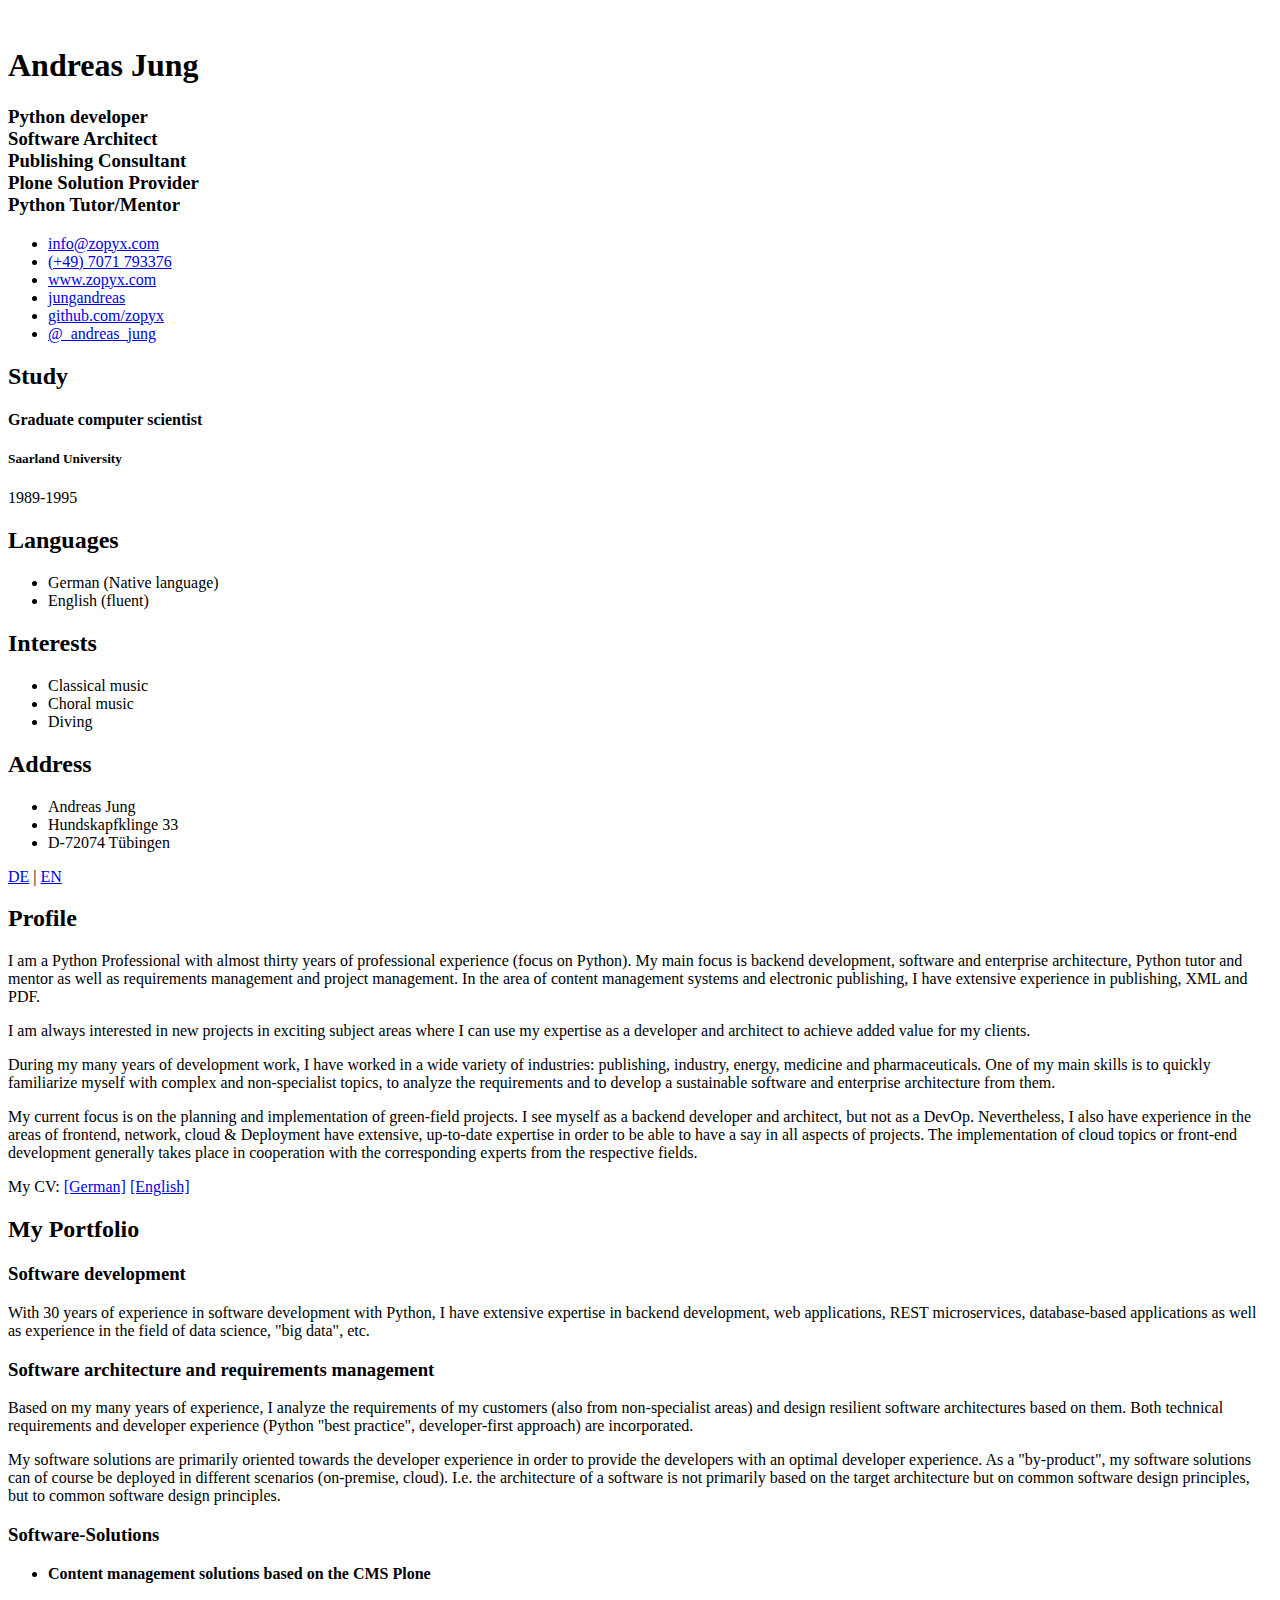
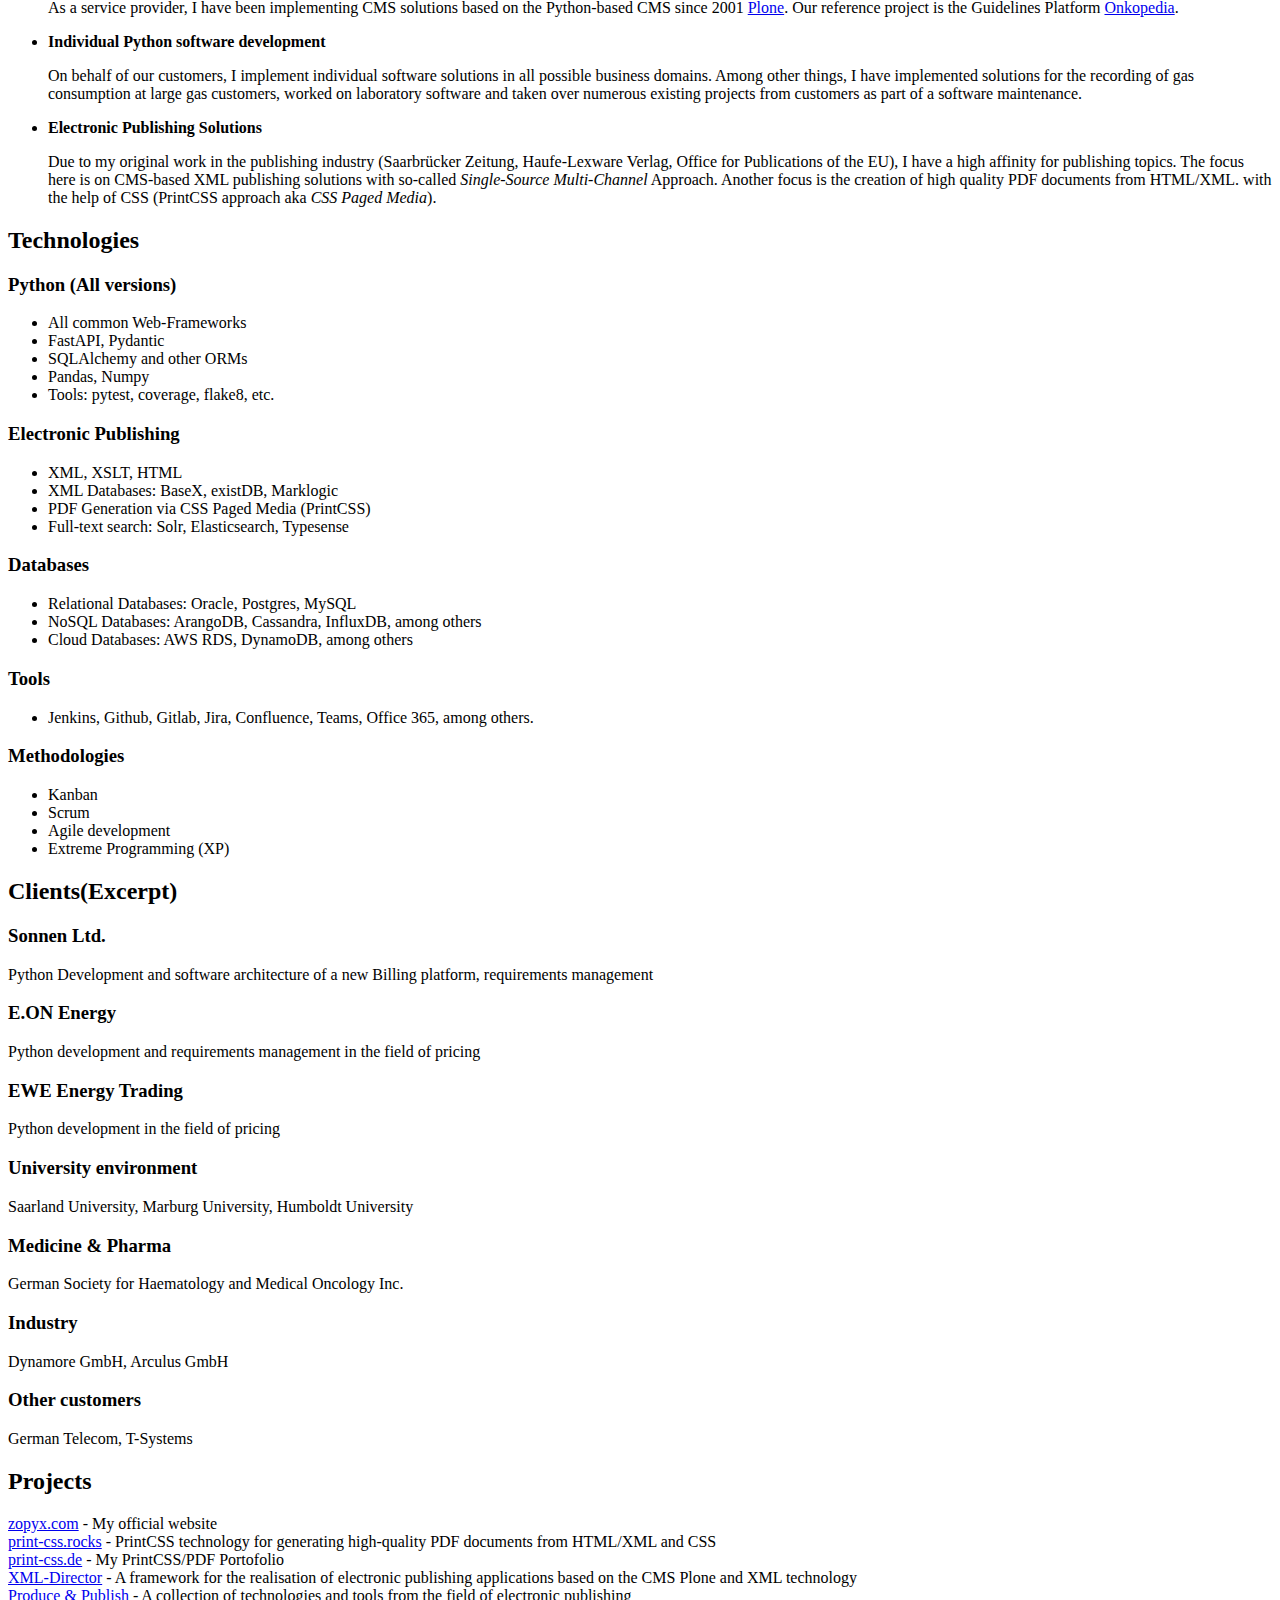
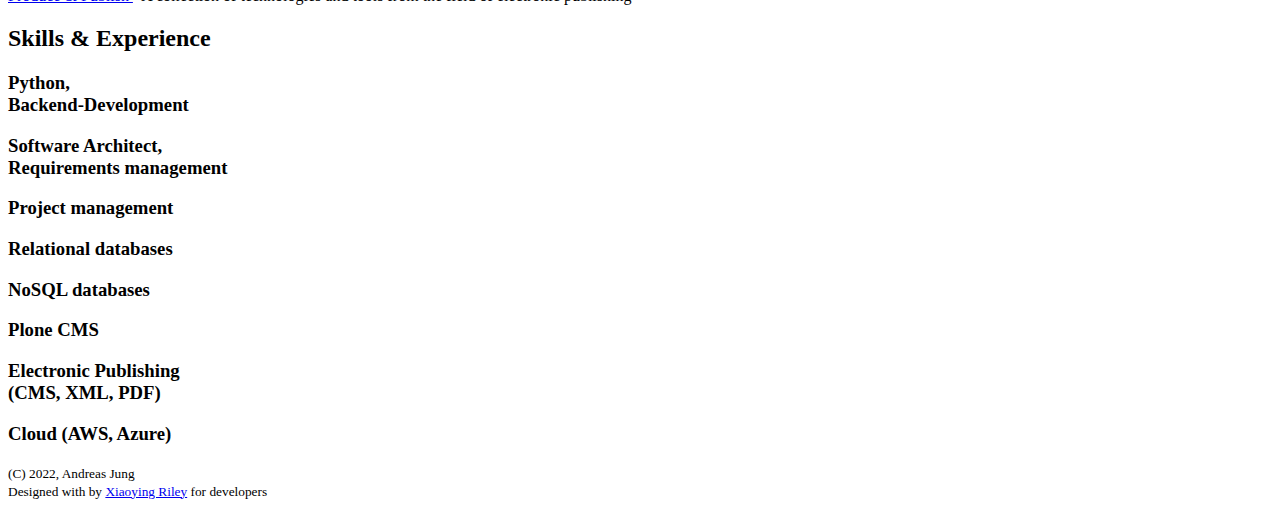
==== index-en.html @ 5a544a88 "updated" ====
<!DOCTYPE html>
<html lang="en">
<head>
    <title>Andreas Jung - Python software developer and software architect</title>
    
    <!-- Meta -->
    <meta charset="utf-8">
    <meta http-equiv="X-UA-Compatible" content="IE=edge">
    <meta name="viewport" content="width=device-width, initial-scale=1.0">
    <meta name="description" content="Andreas Jung, Python Software Entwicklung, Software Architekt">
    <meta name="author" content="Andreas Jung">    
    <link rel="shortcut icon" href="favicon.ico">  
    <!-- Google Font -->
    <link href='https://fonts.googleapis.com/css?family=Roboto:400,500,400italic,300italic,300,500italic,700,700italic,900,900italic' rel='stylesheet' type='text/css'>
    <!-- FontAwesome JS-->
	<script defer src="assets/fontawesome/js/all.min.js"></script>
    <!-- Global CSS -->
    <link rel="stylesheet" href="assets/plugins/bootstrap/css/bootstrap.min.css">   
    <!-- Theme CSS -->  
    <link id="theme-style" rel="stylesheet" href="assets/css/orbit-1.css">
</head> 

<body>
    <div class="wrapper mt-lg-5">
        <div class="sidebar-wrapper">
            <div class="profile-container">
                <img class="profile" src="assets/images/profile.png" alt="" />
                <h1 class="name">Andreas Jung</h1>
                <h3 class="tagline">Python developer<br/>Software Architect<br/>Publishing Consultant<br/>Plone Solution Provider<br/>Python Tutor/Mentor</h3>
            </div><!--//profile-container-->
            
            <div class="contact-container container-block">
                <ul class="list-unstyled contact-list">
                    <li class="email"><i class="fa-solid fa-envelope"></i><a href="mailto: info@zopyx.com">info@zopyx.com</a></li>
                    <li class="phone"><i class="fa-solid fa-phone"></i><a href="tel:00497071793376">(+49) 7071 793376</a></li>
                    <li class="website"><i class="fa-solid fa-globe"></i><a href="https://www.zopyx.com" target="_blank">www.zopyx.com</a></li>
                    <li class="linkedin"><i class="fa-brands fa-linkedin-in"></i><a href="https://www.linkedin.com/in/jungandreas" target="_blank">jungandreas</a></li>
                    <li class="github"><i class="fa-brands fa-github"></i><a href="https://github.com/zopyx" target="_blank">github.com/zopyx</a></li>
                    <li class="twitter"><i class="fa-brands fa-twitter"></i><a href="https://twitter.com/_andreas_jung" target="_blank">@_andreas_jung</a></li>
                </ul>
            </div><!--//contact-container-->
            <div class="education-container container-block">
                <h2 class="container-block-title">Study</h2>
                <div class="item">
                    <h4 class="degree">Graduate computer scientist</h4>
                    <h5 class="meta">Saarland University</h5>
	                    <div class="time">1989-1995</div>
                </div><!--//item-->
            </div><!--//education-container-->
            
            <div class="languages-container container-block">
                <h2 class="container-block-title">Languages</h2>
                <ul class="list-unstyled interests-list">
                    <li>German <span class="lang-desc">(Native language)</span></li>
                    <li>English <span class="lang-desc">(fluent)</span></li>
                </ul>
            </div><!--//interests-->
            
            <div class="interests-container container-block">
                <h2 class="container-block-title">Interests</h2>
                <ul class="list-unstyled interests-list">
                    <li>Classical music</li>
                    <li>Choral music</li>
                    <li>Diving</li>
                </ul>
            </div><!--//interests-->

            <div class="contact-container container-block">
                <h2 class="container-block-title">Address</h2>
                <ul class="list-unstyled contacts-list">
                    <li>Andreas Jung</li>
                    <li>Hundskapfklinge 33</li>
                    <li>D-72074 Tübingen</li>
                </ul>
            </div><!--//interests-->
            
        </div><!--//sidebar-wrapper-->
        
        <div class="main-wrapper">
            
            <section class="section summary-section">
                <a href="index.html">DE</a> | 
                <a href="index-en.html">EN</a>
            </section>

            <section class="section summary-section">
                <h2 class="section-title"><span class="icon-holder"><i class="fa-solid fa-user"></i></span>Profile</h2>
                <div class="summary">
                    <p>
                    I am a Python Professional with almost thirty years of professional experience (focus on Python). My main focus is backend development, software and enterprise architecture, Python tutor and mentor as well as requirements management and project management. In the area of content management systems and electronic publishing, I have extensive experience in publishing, XML and PDF. 
                    </p>
                    <p>
                    I am always interested in new projects in exciting subject areas where I can use my expertise as a developer and architect to achieve added value for my clients. 
                    </p>
                    <p>During my many years of development work, I have worked in a wide variety of industries: publishing, industry, energy, medicine and pharmaceuticals. One of my main skills is to quickly familiarize myself with complex and non-specialist topics, to analyze the requirements and to develop a sustainable software and enterprise architecture from them.</p>
                    <p>My current focus is on the planning and implementation of green-field projects.  I see myself as a backend developer and architect, but not as a DevOp. Nevertheless, I also have experience in the areas of frontend, network, cloud &amp; Deployment have extensive, up-to-date expertise in order to be able to have a say in all aspects of projects. The implementation of cloud topics or front-end development generally takes place in cooperation with the corresponding experts from the respective fields.
                    </p>
                    <p>My CV:
                        <a href="assets/pdf/CV-Andreas-Jung-DE.pdf">[German]</a> 
                        <a href="assets/pdf/CV-Andreas-Jung-EN.pdf">[English]</a>
                    </p>

                </div><!--//summary-->
            </section><!--//section-->
            
            <section class="section experiences-section">
                <h2 class="section-title"><span class="icon-holder"><i class="fa-solid fa-briefcase"></i></span>My Portfolio</h2>
                
                <div class="item">
                    <div class="meta">
                        <div class="upper-row">
                            <h3 class="job-title">Software development</h3>
                        </div><!--//upper-row-->
                    </div><!--//meta-->
                    <div class="details">
                        <p>
                            With 30 years of experience in software development
                            with Python, I have extensive expertise in backend development, web applications, REST microservices, database-based applications as well as experience in the field of data science, "big data", etc.
                        </p>
                    </div><!--//details-->
                </div><!--//item-->

                <div class="item">
                    <div class="meta">
                        <div class="upper-row">
                            <h3 class="job-title">Software architecture and requirements management</h3>
                        </div><!--//upper-row-->
                    </div><!--//meta-->
                    <div class="details">
                        <p> Based on my many years of experience, I analyze the requirements of my customers (also from non-specialist areas) and design resilient software architectures based on them. Both technical requirements and developer experience (Python "best practice", developer-first approach) are incorporated. 
                        </p>
                        <p>
                        My software solutions are primarily oriented towards the developer experience in order to provide the developers with an optimal developer experience.  As a "by-product", my software solutions can of course be deployed in different scenarios (on-premise, cloud). I.e. the architecture of a software is not primarily based on the target architecture but on common software design principles, but to common software design principles.
                        </p>
                    </div><!--//details-->
                </div><!--//item-->
                <div class="item">
                    <div class="meta">
                        <div class="upper-row">
                            <h3 class="job-title">Software-Solutions</h3>
                        </div><!--//upper-row-->
                    </div><!--//meta-->
                    <div class="details">
                        <ul>
                            <li><b>Content management solutions based on the CMS Plone</b>
                                <p>
                                As a service provider, I have been implementing CMS solutions based on the Python-based CMS since 2001 <a href="https://plone.org">Plone</a>. Our reference project is the Guidelines Platform <a href="https://www.onkopedia.com/">Onkopedia</a>.
                                </p>
                            </li>
                            <li><b>Individual Python software development</b>
                                <p>On behalf of our customers, I implement individual software solutions in all possible business domains. Among other things, I have implemented solutions for the recording of gas consumption at large gas customers, worked on laboratory software and taken over numerous existing projects from customers as part of a software maintenance.
                                </p>
                            </li>
                            <li><b>Electronic Publishing Solutions</b>
                                <p>
                                Due to my original work in the publishing industry (Saarbrücker Zeitung, Haufe-Lexware Verlag, Office for Publications of the EU), I have a high affinity for publishing topics. The focus here is on CMS-based XML publishing solutions with so-called <i>Single-Source Multi-Channel</i> Approach.
                                Another focus is the creation of high quality PDF documents from HTML/XML.
                                with the help of CSS (PrintCSS approach aka <i>CSS Paged Media</i>).
                                </p>
                            </li>
                        </ul>
                    </div><!--//details-->
                </div><!--//item-->
                
            </section><!--//section-->

            <section class="section experiences-section">
                <h2 class="section-title"><span class="icon-holder"><i class="fa-solid fa-briefcase"></i></span>Technologies</h2>
                
                <div class="item">
                    <div class="meta">
                        <div class="upper-row">
                            <h3 class="job-title">Python (All versions)</h3>
                        </div><!--//upper-row-->
                    </div><!--//meta-->
                    <div class="details">
                        <ul>
                            <li>All common Web-Frameworks</li>
                            <li>FastAPI, Pydantic</li>
                            <li>SQLAlchemy and other ORMs</li>
                            <li>Pandas, Numpy</li>
                            <li>Tools: pytest, coverage, flake8, etc.</li>
                        </ul>
                    </div><!--//details-->
                </div><!--//item-->
                <div class="item">
                    <div class="meta">
                        <div class="upper-row">
                            <h3 class="job-title">Electronic Publishing</h3>
                        </div><!--//upper-row-->
                    </div><!--//meta-->
                    <div class="details">
                        <ul>
                            <li>XML, XSLT, HTML</li>
                            <li>XML Databases: BaseX, existDB, Marklogic</li>
                            <li>PDF Generation via CSS Paged Media (PrintCSS)</li>
                            <li>Full-text search: Solr, Elasticsearch, Typesense</li>
                        </ul>
                    </div><!--//details-->
                </div><!--//item-->
                <div class="item">
                    <div class="meta">
                        <div class="upper-row">
                            <h3 class="job-title">Databases</h3>
                        </div><!--//upper-row-->
                    </div><!--//meta-->
                    <div class="details">
                        <ul>
                            <li>Relational Databases: Oracle, Postgres, MySQL</li>
                            <li>NoSQL Databases: ArangoDB, Cassandra, InfluxDB, among others</li>
                            <li>Cloud Databases: AWS RDS, DynamoDB, among others</li>
                        </ul>
                    </div><!--//details-->
                </div><!--//item-->
                <div class="item">
                    <div class="meta">
                        <div class="upper-row">
                            <h3 class="job-title">Tools</h3>
                        </div><!--//upper-row-->
                    </div><!--//meta-->
                    <div class="details">
                        <ul>
                            <li>Jenkins, Github, Gitlab, Jira, Confluence, Teams, Office 365, among others.</li>
                        </ul>
                    </div><!--//details-->
                </div><!--//item-->
                <div class="item">
                    <div class="meta">
                        <div class="upper-row">
                            <h3 class="job-title">Methodologies</h3>
                        </div><!--//upper-row-->
                    </div><!--//meta-->
                    <div class="details">
                        <ul>
                            <li>Kanban</li>
                            <li>Scrum</li>
                            <li>Agile development</li>
                            <li>Extreme Programming (XP)</li>
                        </ul>
                    </div><!--//details-->
                </div><!--//item-->

            </section><!--//section-->

            <section class="section experiences-section">
                <h2 class="section-title"><span class="icon-holder"><i class="fa-solid fa-archive"></i></span>Clients(Excerpt)</h2>
                <div class="item">
                    <h3 class="job-title">Sonnen Ltd.</h3> 
                    <div class="details"> Python
                    Development and software architecture of a new
                    Billing platform, requirements management
                    </div>
                </div><!--//item-->
                <div class="item">
                    <h3 class="job-title">E.ON Energy</h3> 
                    <div class="details"> Python development and requirements management in the field of pricing
                    </div>
                </div><!--//item-->
                <div class="item">
                    <h3 class="job-title">EWE Energy Trading</h3> 
                    <div class="details"> Python development in the field of pricing </div>
                </div><!--//item-->
                <div class="item">
                    <h3 class="job-title">University environment</h3> 
                    <div class="details"> Saarland University, Marburg University, Humboldt University</div>
                </div><!--//item-->
                <div class="item">
                    <h3 class="job-title">Medicine &amp; Pharma</h3> 
                    <div class="details"> German Society for Haematology and Medical Oncology Inc.</div>
                </div><!--//item-->
                <div class="item">
                    <h3 class="job-title">Industry</h3> 
                    <div class="details"> Dynamore GmbH, Arculus GmbH</div>
                </div><!--//item-->
                <div class="item">
                    <h3 class="job-title">Other customers</h3> 
                    <div class="details"> German Telecom, T-Systems
                    </div>
                </div><!--//item-->
            </section><!--//section-->
            
            <section class="section projects-section">
                <h2 class="section-title"><span class="icon-holder"><i class="fa-solid fa-archive"></i></span>Projects</h2>
                <div class="intro">
                </div><!--//intro-->
                <div class="item">
                    <span class="project-title"><a href="https://zopyx.com"
                            target="_blank">zopyx.com</a></span> - <span
                        class="project-tagline">My official website</span>
                    
                </div><!--//item-->
                <div class="item">
                    <span class="project-title"><a href="https://print-css.rocks"
                            target="_blank">print-css.rocks</a></span> - <span
                        class="project-tagline">PrintCSS technology for generating high-quality PDF documents from HTML/XML and CSS</span>
                    
                </div><!--//item-->
                <div class="item">
                    <span class="project-title"><a href="https://print-css.de"
                            target="_blank">print-css.de</a></span> - <span
                        class="project-tagline">My PrintCSS/PDF Portofolio</span>
                    
                </div><!--//item-->
                <div class="item">
                    <span class="project-title"><a href="https://xml-director.info"
                            target="_blank">XML-Director</a></span> - <span
                        class="project-tagline">A framework for the realisation of electronic publishing applications based on the CMS Plone and XML technology</span>
                    
                </div><!--//item-->
                <div class="item">
                    <span class="project-title"><a href="https://www.produce-and-publish.com/xmldirector-frontpage"
                            target="_blank">Produce & Publish </a></span> - <span
                        class="project-tagline">A collection of technologies and tools from the field of electronic publishing</span>
                    
                </div><!--//item-->
            </section><!--//section-->
            
            <section class="skills-section section">
                <h2 class="section-title"><span class="icon-holder"><i class="fa-solid fa-rocket"></i></span>Skills &amp; Experience</h2>
                <div class="skillset">        
                    <div class="item">
                        <h3 class="level-title">Python,<br/> Backend-Development </h3>
                        <div class="progress level-bar">
						    <div class="progress-bar theme-progress-bar" role="progressbar" style="width: 99%" aria-valuenow="99" aria-valuemin="0" aria-valuemax="100"></div>
						</div>                               
                    </div><!--//item-->
                    <div class="item">
                        <h3 class="level-title">Software Architect, <br>Requirements management</br></h3>
                        <div class="progress level-bar">
						    <div class="progress-bar theme-progress-bar" role="progressbar" style="width: 99%" aria-valuenow="99" aria-valuemin="0" aria-valuemax="100"></div>
						</div>                               
                    </div><!--//item-->
                    <div class="item">
                        <h3 class="level-title">Project management</h3>
                        <div class="progress level-bar">
						    <div class="progress-bar theme-progress-bar" role="progressbar" style="width: 99%" aria-valuenow="99" aria-valuemin="0" aria-valuemax="100"></div>
						</div>                               
                    </div><!--//item-->
                    
                    <div class="item">
                        <h3 class="level-title">Relational databases</h3>
                        <div class="progress level-bar">
						    <div class="progress-bar theme-progress-bar" role="progressbar" style="width: 90%" aria-valuenow="90" aria-valuemin="0" aria-valuemax="100"></div>
						</div>                              
                    </div><!--//item-->

                    <div class="item">
                        <h3 class="level-title">NoSQL databases</h3>
                        <div class="progress level-bar">
						    <div class="progress-bar theme-progress-bar" role="progressbar" style="width: 90%" aria-valuenow="90" aria-valuemin="0" aria-valuemax="100"></div>
						</div>                              
                    </div><!--//item-->
                    
                    <div class="item">
                        <h3 class="level-title">Plone CMS</h3>
                        <div class="progress level-bar">
						    <div class="progress-bar theme-progress-bar" role="progressbar" style="width: 98%" aria-valuenow="98" aria-valuemin="0" aria-valuemax="100"></div>
						</div>                                 
                    </div><!--//item-->

                    <div class="item">
                        <h3 class="level-title">Electronic Publishing<br/>(CMS, XML, PDF)</h3>
                        <div class="progress level-bar">
						    <div class="progress-bar theme-progress-bar" role="progressbar" style="width: 95%" aria-valuenow="95" aria-valuemin="0" aria-valuemax="100"></div>
						</div>                                 
                    </div><!--//item-->
                    <div class="item">
                        <h3 class="level-title">Cloud (AWS, Azure)</h3>
                        <div class="progress level-bar">
						    <div class="progress-bar theme-progress-bar" role="progressbar" style="width: 60%" aria-valuenow="" aria-valuemin="0" aria-valuemax="100"></div>
						</div>                                 
                    </div><!--//item-->
                    
                    
                </div>  
            </section><!--//skills-section-->
            
        </div><!--//main-body-->
    </div>
 
    <footer class="footer">
        <div class="text-center">
            <!--/* This template is free as long as you keep the footer attribution link. If you'd like to use the template without the attribution link, you can buy the commercial license via our website: themes.3rdwavemedia.com Thank you for your support. :) */-->
            <small class="copyright">(C) 2022, Andreas Jung</small>
            <br/>
            <small class="copyright">Designed with <i class="fa-solid fa-heart"></i> by <a href="http://themes.3rdwavemedia.com" target="_blank">Xiaoying Riley</a> for developers</small>
        </div><!--//container-->
    </footer><!--//footer-->
        
</body>
</html>
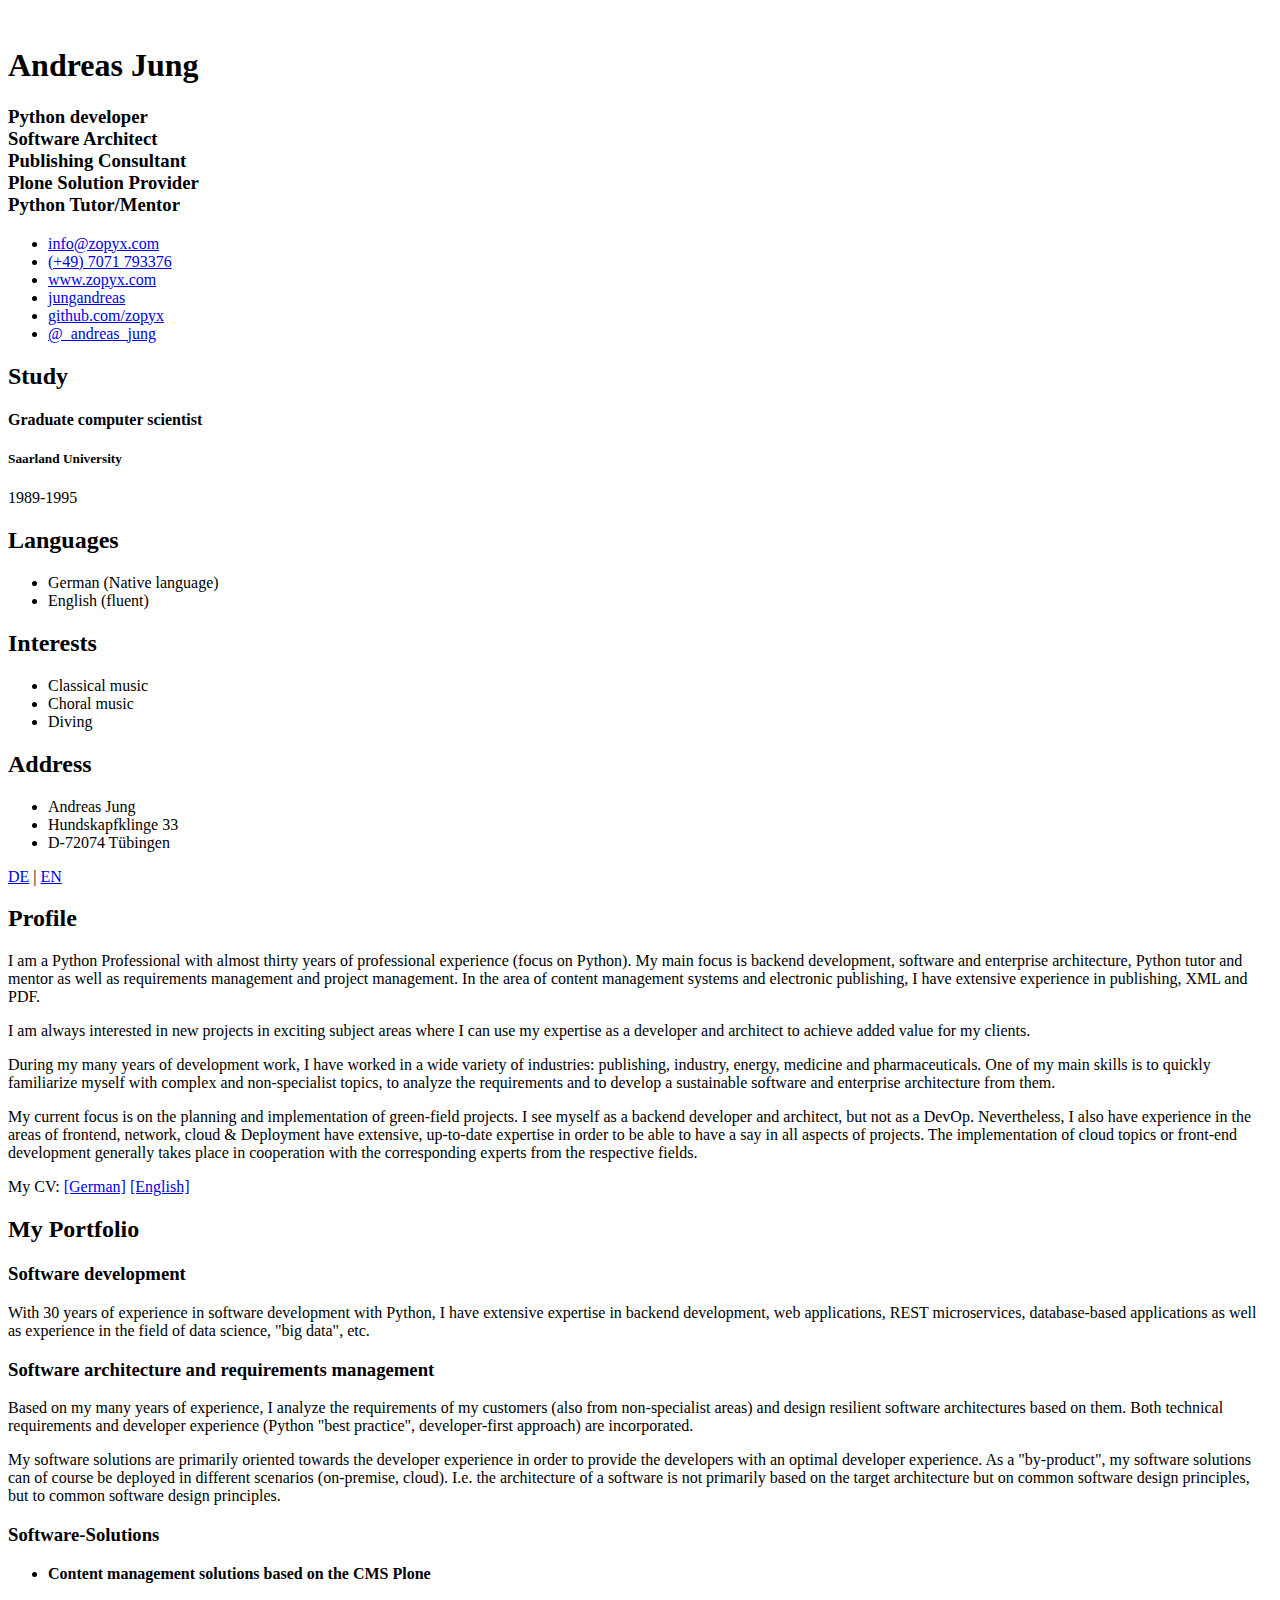
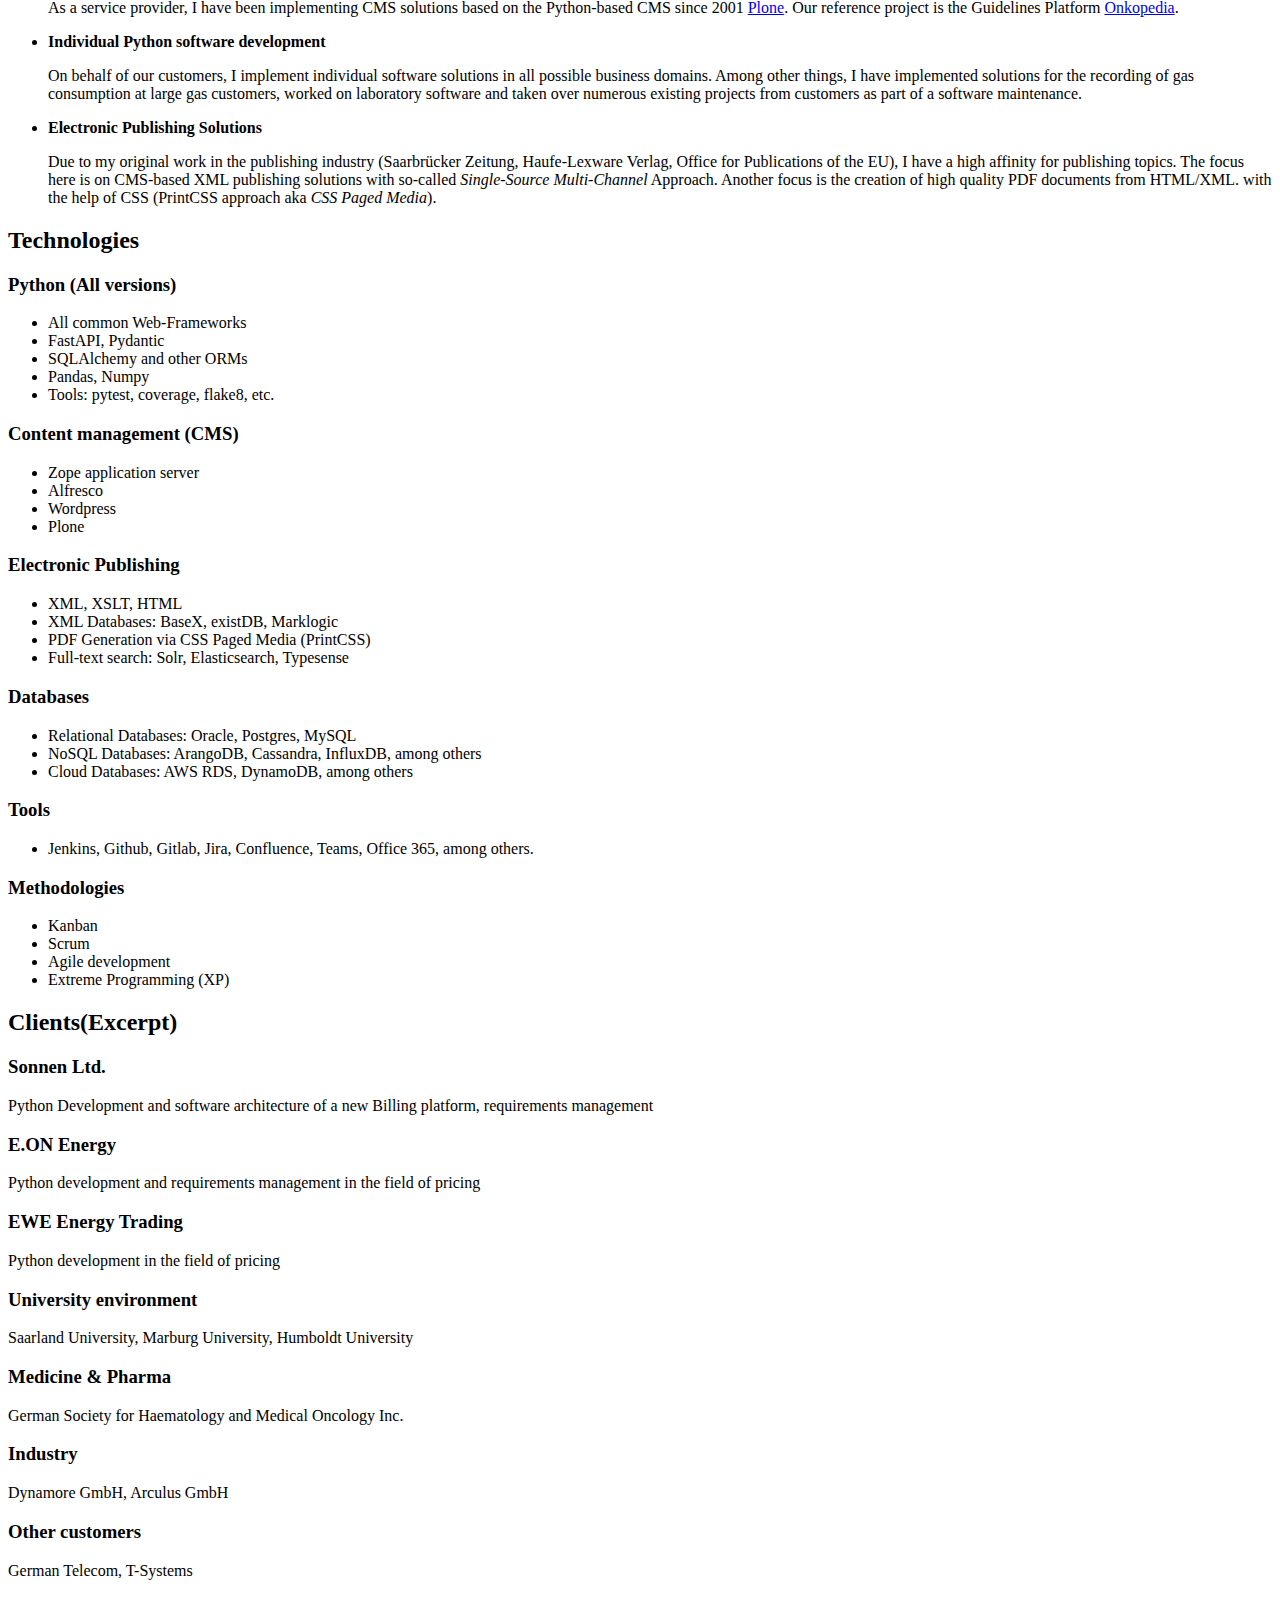
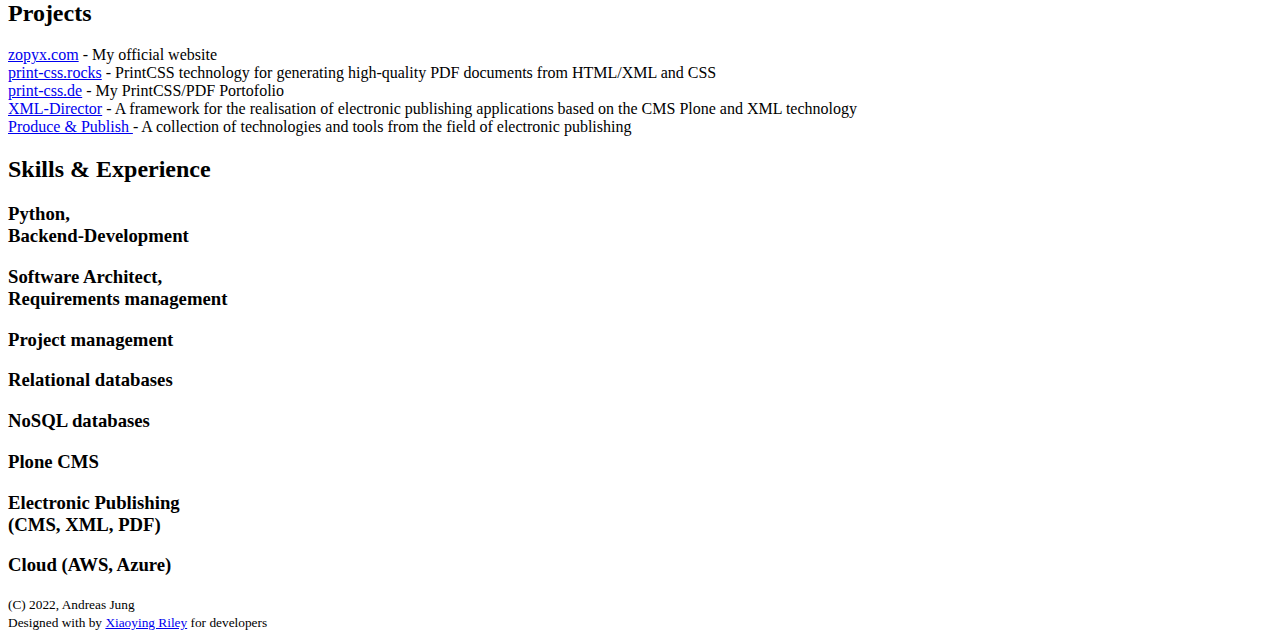
==== commit a104832a: "updated" ====
--- a/index-en.html
+++ b/index-en.html
@@ -186,6 +186,21 @@
                 <div class="item">
                     <div class="meta">
                         <div class="upper-row">
+                            <h3 class="job-title">Content management (CMS)</h3>
+                        </div><!--//upper-row-->
+                    </div><!--//meta-->
+                    <div class="details">
+                        <ul>
+                            <li>Zope application server</li>
+                            <li>Alfresco</li>
+                            <li>Wordpress</li>
+                            <li>Plone</li>
+                        </ul>
+                    </div><!--//details-->
+                </div><!--//item-->
+                <div class="item">
+                    <div class="meta">
+                        <div class="upper-row">
                             <h3 class="job-title">Electronic Publishing</h3>
                         </div><!--//upper-row-->
                     </div><!--//meta-->
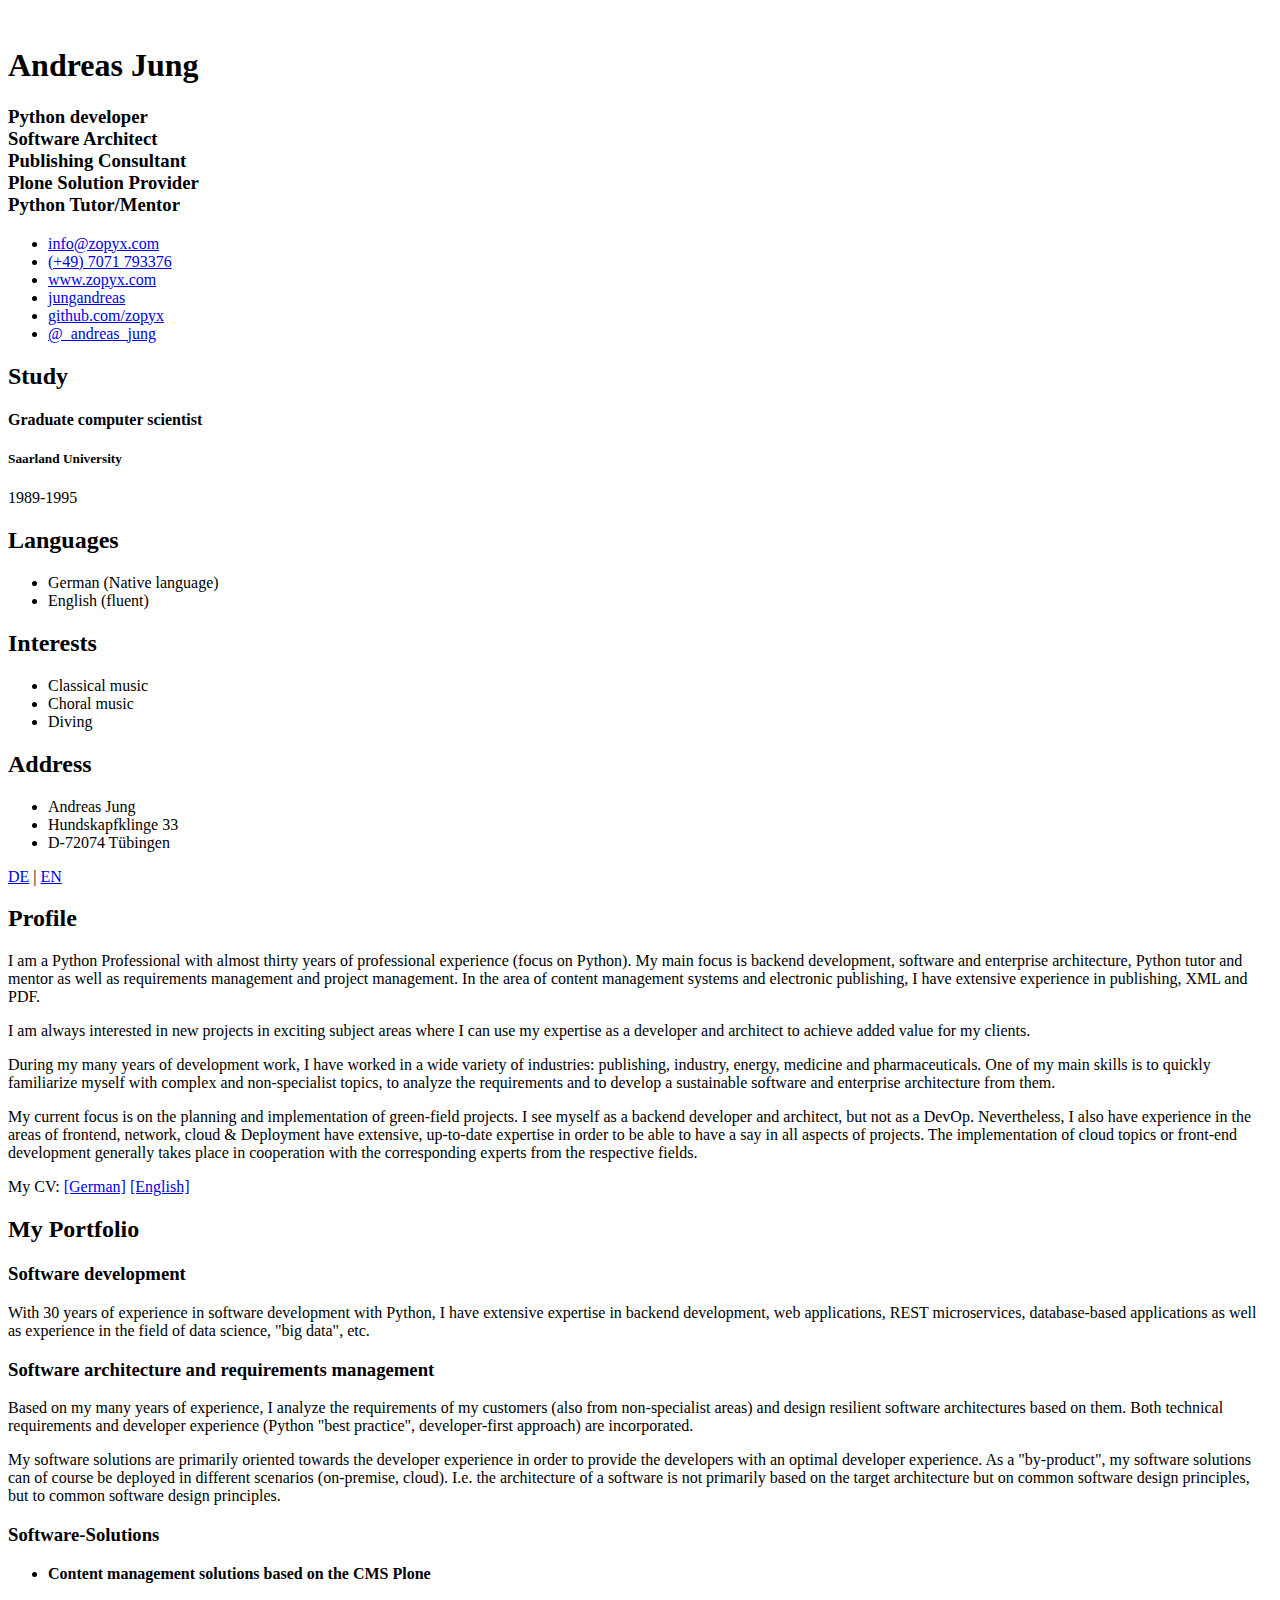
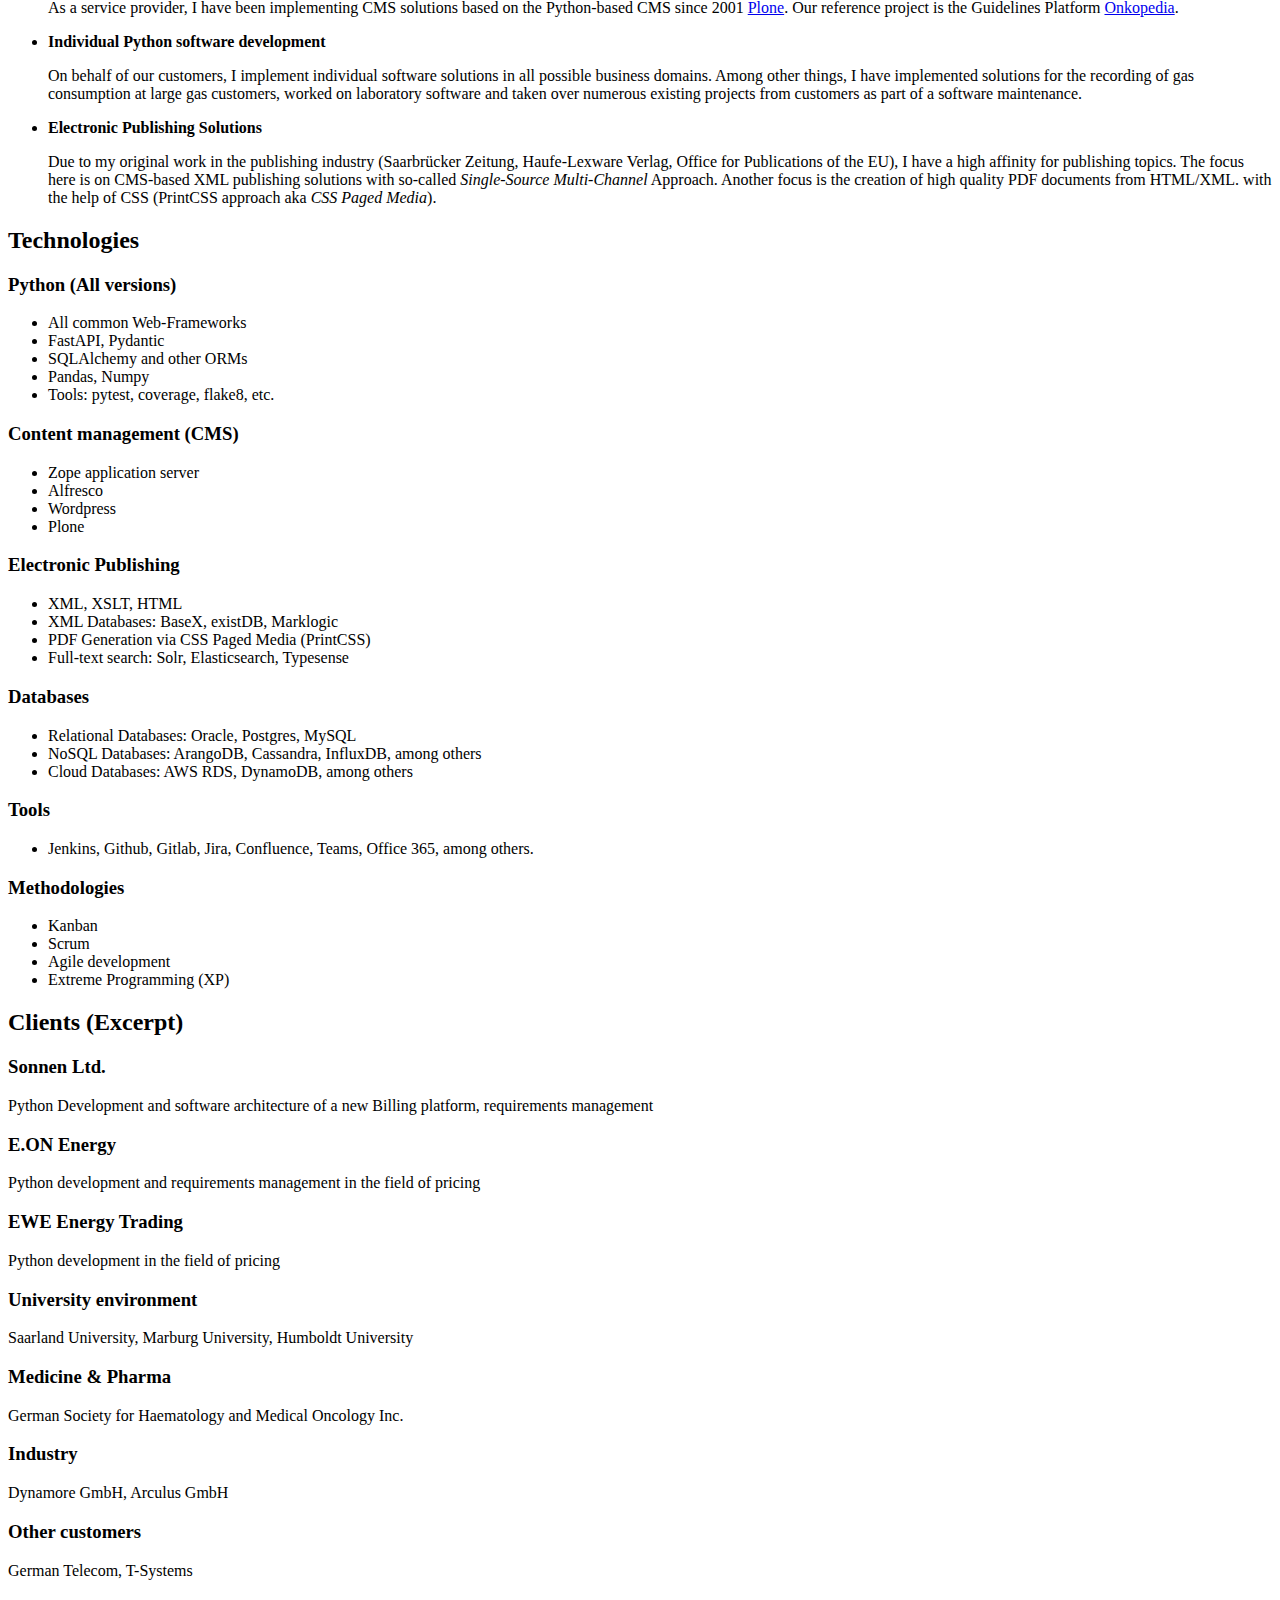
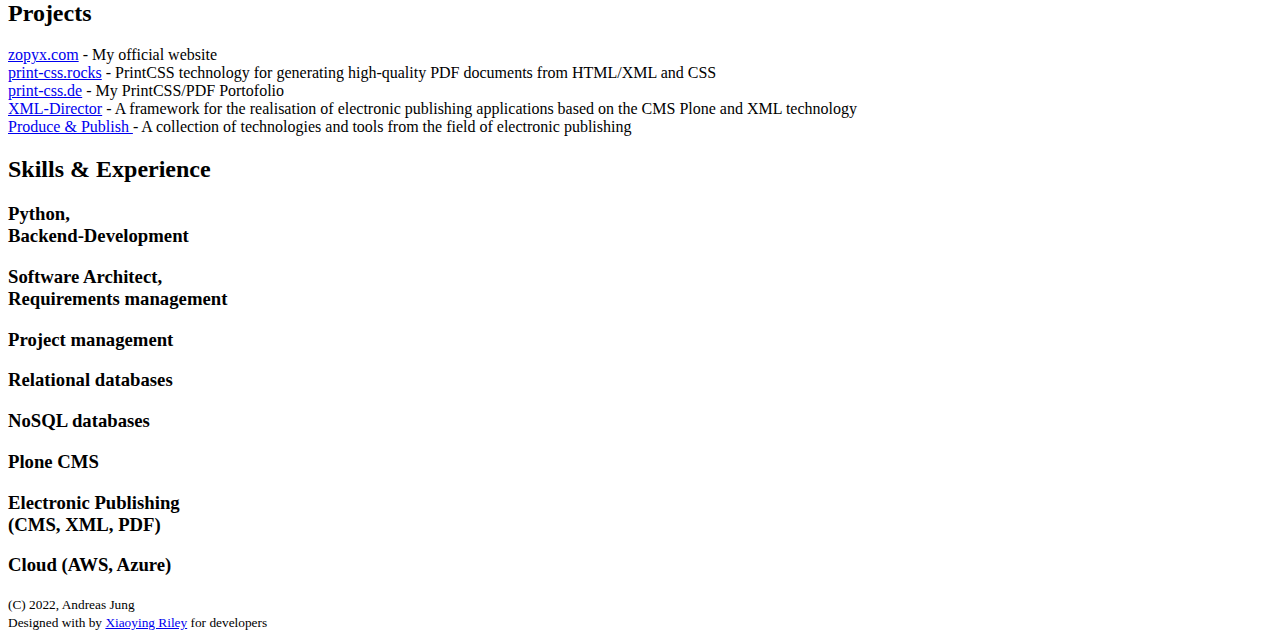
==== commit 6c4b05bc: "updated" ====
--- a/index-en.html
+++ b/index-en.html
@@ -7,11 +7,11 @@
     <meta charset="utf-8">
     <meta http-equiv="X-UA-Compatible" content="IE=edge">
     <meta name="viewport" content="width=device-width, initial-scale=1.0">
-    <meta name="description" content="Andreas Jung, Python Software Entwicklung, Software Architekt">
+    <meta name="description" content="Andreas Jung, Python Software Development, Software Architect, Plone Solution Provider">
     <meta name="author" content="Andreas Jung">    
     <link rel="shortcut icon" href="favicon.ico">  
     <!-- Google Font -->
-    <link href='https://fonts.googleapis.com/css?family=Roboto:400,500,400italic,300italic,300,500italic,700,700italic,900,900italic' rel='stylesheet' type='text/css'>
+    <link rel="stylesheet" href="fonts.css">
     <!-- FontAwesome JS-->
 	<script defer src="assets/fontawesome/js/all.min.js"></script>
     <!-- Global CSS -->
@@ -258,7 +258,7 @@
             </section><!--//section-->
 
             <section class="section experiences-section">
-                <h2 class="section-title"><span class="icon-holder"><i class="fa-solid fa-archive"></i></span>Clients(Excerpt)</h2>
+                <h2 class="section-title"><span class="icon-holder"><i class="fa-solid fa-archive"></i></span>Clients (Excerpt)</h2>
                 <div class="item">
                     <h3 class="job-title">Sonnen Ltd.</h3> 
                     <div class="details"> Python
@@ -401,6 +401,23 @@
             <small class="copyright">Designed with <i class="fa-solid fa-heart"></i> by <a href="http://themes.3rdwavemedia.com" target="_blank">Xiaoying Riley</a> for developers</small>
         </div><!--//container-->
     </footer><!--//footer-->
+
+    <!-- Matomo -->
+<script>
+  var _paq = window._paq = window._paq || [];
+  /* tracker methods like "setCustomDimension" should be called before "trackPageView" */
+  _paq.push(['trackPageView']);
+  _paq.push(['enableLinkTracking']);
+  (function() {
+    var u="https://matomo.zopyx.com/";
+    _paq.push(['setTrackerUrl', u+'matomo.php']);
+    _paq.push(['setSiteId', '3']);
+    var d=document, g=d.createElement('script'), s=d.getElementsByTagName('script')[0];
+    g.async=true; g.src=u+'matomo.js'; s.parentNode.insertBefore(g,s);
+  })();
+</script>
+<!-- End Matomo Code -->
+
         
 </body>
 </html> 
--- a/fonts.css
+++ b/fonts.css
@@ -0,0 +1,157 @@
+/* roboto-100 - latin */
+@font-face {
+  font-family: 'Roboto';
+  font-style: normal;
+  font-weight: 100;
+  src: url('fonts/roboto-v30-latin-100.eot'); /* IE9 Compat Modes */
+  src: local(''),
+       url('fonts/roboto-v30-latin-100.eot?#iefix') format('embedded-opentype'), /* IE6-IE8 */
+       url('fonts/roboto-v30-latin-100.woff2') format('woff2'), /* Super Modern Browsers */
+       url('fonts/roboto-v30-latin-100.woff') format('woff'), /* Modern Browsers */
+       url('fonts/roboto-v30-latin-100.ttf') format('truetype'), /* Safari, Android, iOS */
+       url('fonts/roboto-v30-latin-100.svg#Roboto') format('svg'); /* Legacy iOS */
+}
+/* roboto-100italic - latin */
+@font-face {
+  font-family: 'Roboto';
+  font-style: italic;
+  font-weight: 100;
+  src: url('fonts/roboto-v30-latin-100italic.eot'); /* IE9 Compat Modes */
+  src: local(''),
+       url('fonts/roboto-v30-latin-100italic.eot?#iefix') format('embedded-opentype'), /* IE6-IE8 */
+       url('fonts/roboto-v30-latin-100italic.woff2') format('woff2'), /* Super Modern Browsers */
+       url('fonts/roboto-v30-latin-100italic.woff') format('woff'), /* Modern Browsers */
+       url('fonts/roboto-v30-latin-100italic.ttf') format('truetype'), /* Safari, Android, iOS */
+       url('fonts/roboto-v30-latin-100italic.svg#Roboto') format('svg'); /* Legacy iOS */
+}
+/* roboto-300 - latin */
+@font-face {
+  font-family: 'Roboto';
+  font-style: normal;
+  font-weight: 300;
+  src: url('fonts/roboto-v30-latin-300.eot'); /* IE9 Compat Modes */
+  src: local(''),
+       url('fonts/roboto-v30-latin-300.eot?#iefix') format('embedded-opentype'), /* IE6-IE8 */
+       url('fonts/roboto-v30-latin-300.woff2') format('woff2'), /* Super Modern Browsers */
+       url('fonts/roboto-v30-latin-300.woff') format('woff'), /* Modern Browsers */
+       url('fonts/roboto-v30-latin-300.ttf') format('truetype'), /* Safari, Android, iOS */
+       url('fonts/roboto-v30-latin-300.svg#Roboto') format('svg'); /* Legacy iOS */
+}
+/* roboto-300italic - latin */
+@font-face {
+  font-family: 'Roboto';
+  font-style: italic;
+  font-weight: 300;
+  src: url('fonts/roboto-v30-latin-300italic.eot'); /* IE9 Compat Modes */
+  src: local(''),
+       url('fonts/roboto-v30-latin-300italic.eot?#iefix') format('embedded-opentype'), /* IE6-IE8 */
+       url('fonts/roboto-v30-latin-300italic.woff2') format('woff2'), /* Super Modern Browsers */
+       url('fonts/roboto-v30-latin-300italic.woff') format('woff'), /* Modern Browsers */
+       url('fonts/roboto-v30-latin-300italic.ttf') format('truetype'), /* Safari, Android, iOS */
+       url('fonts/roboto-v30-latin-300italic.svg#Roboto') format('svg'); /* Legacy iOS */
+}
+/* roboto-regular - latin */
+@font-face {
+  font-family: 'Roboto';
+  font-style: normal;
+  font-weight: 400;
+  src: url('fonts/roboto-v30-latin-regular.eot'); /* IE9 Compat Modes */
+  src: local(''),
+       url('fonts/roboto-v30-latin-regular.eot?#iefix') format('embedded-opentype'), /* IE6-IE8 */
+       url('fonts/roboto-v30-latin-regular.woff2') format('woff2'), /* Super Modern Browsers */
+       url('fonts/roboto-v30-latin-regular.woff') format('woff'), /* Modern Browsers */
+       url('fonts/roboto-v30-latin-regular.ttf') format('truetype'), /* Safari, Android, iOS */
+       url('fonts/roboto-v30-latin-regular.svg#Roboto') format('svg'); /* Legacy iOS */
+}
+/* roboto-italic - latin */
+@font-face {
+  font-family: 'Roboto';
+  font-style: italic;
+  font-weight: 400;
+  src: url('fonts/roboto-v30-latin-italic.eot'); /* IE9 Compat Modes */
+  src: local(''),
+       url('fonts/roboto-v30-latin-italic.eot?#iefix') format('embedded-opentype'), /* IE6-IE8 */
+       url('fonts/roboto-v30-latin-italic.woff2') format('woff2'), /* Super Modern Browsers */
+       url('fonts/roboto-v30-latin-italic.woff') format('woff'), /* Modern Browsers */
+       url('fonts/roboto-v30-latin-italic.ttf') format('truetype'), /* Safari, Android, iOS */
+       url('fonts/roboto-v30-latin-italic.svg#Roboto') format('svg'); /* Legacy iOS */
+}
+/* roboto-500 - latin */
+@font-face {
+  font-family: 'Roboto';
+  font-style: normal;
+  font-weight: 500;
+  src: url('fonts/roboto-v30-latin-500.eot'); /* IE9 Compat Modes */
+  src: local(''),
+       url('fonts/roboto-v30-latin-500.eot?#iefix') format('embedded-opentype'), /* IE6-IE8 */
+       url('fonts/roboto-v30-latin-500.woff2') format('woff2'), /* Super Modern Browsers */
+       url('fonts/roboto-v30-latin-500.woff') format('woff'), /* Modern Browsers */
+       url('fonts/roboto-v30-latin-500.ttf') format('truetype'), /* Safari, Android, iOS */
+       url('fonts/roboto-v30-latin-500.svg#Roboto') format('svg'); /* Legacy iOS */
+}
+/* roboto-500italic - latin */
+@font-face {
+  font-family: 'Roboto';
+  font-style: italic;
+  font-weight: 500;
+  src: url('fonts/roboto-v30-latin-500italic.eot'); /* IE9 Compat Modes */
+  src: local(''),
+       url('fonts/roboto-v30-latin-500italic.eot?#iefix') format('embedded-opentype'), /* IE6-IE8 */
+       url('fonts/roboto-v30-latin-500italic.woff2') format('woff2'), /* Super Modern Browsers */
+       url('fonts/roboto-v30-latin-500italic.woff') format('woff'), /* Modern Browsers */
+       url('fonts/roboto-v30-latin-500italic.ttf') format('truetype'), /* Safari, Android, iOS */
+       url('fonts/roboto-v30-latin-500italic.svg#Roboto') format('svg'); /* Legacy iOS */
+}
+/* roboto-700 - latin */
+@font-face {
+  font-family: 'Roboto';
+  font-style: normal;
+  font-weight: 700;
+  src: url('fonts/roboto-v30-latin-700.eot'); /* IE9 Compat Modes */
+  src: local(''),
+       url('fonts/roboto-v30-latin-700.eot?#iefix') format('embedded-opentype'), /* IE6-IE8 */
+       url('fonts/roboto-v30-latin-700.woff2') format('woff2'), /* Super Modern Browsers */
+       url('fonts/roboto-v30-latin-700.woff') format('woff'), /* Modern Browsers */
+       url('fonts/roboto-v30-latin-700.ttf') format('truetype'), /* Safari, Android, iOS */
+       url('fonts/roboto-v30-latin-700.svg#Roboto') format('svg'); /* Legacy iOS */
+}
+/* roboto-700italic - latin */
+@font-face {
+  font-family: 'Roboto';
+  font-style: italic;
+  font-weight: 700;
+  src: url('fonts/roboto-v30-latin-700italic.eot'); /* IE9 Compat Modes */
+  src: local(''),
+       url('fonts/roboto-v30-latin-700italic.eot?#iefix') format('embedded-opentype'), /* IE6-IE8 */
+       url('fonts/roboto-v30-latin-700italic.woff2') format('woff2'), /* Super Modern Browsers */
+       url('fonts/roboto-v30-latin-700italic.woff') format('woff'), /* Modern Browsers */
+       url('fonts/roboto-v30-latin-700italic.ttf') format('truetype'), /* Safari, Android, iOS */
+       url('fonts/roboto-v30-latin-700italic.svg#Roboto') format('svg'); /* Legacy iOS */
+}
+/* roboto-900 - latin */
+@font-face {
+  font-family: 'Roboto';
+  font-style: normal;
+  font-weight: 900;
+  src: url('fonts/roboto-v30-latin-900.eot'); /* IE9 Compat Modes */
+  src: local(''),
+       url('fonts/roboto-v30-latin-900.eot?#iefix') format('embedded-opentype'), /* IE6-IE8 */
+       url('fonts/roboto-v30-latin-900.woff2') format('woff2'), /* Super Modern Browsers */
+       url('fonts/roboto-v30-latin-900.woff') format('woff'), /* Modern Browsers */
+       url('fonts/roboto-v30-latin-900.ttf') format('truetype'), /* Safari, Android, iOS */
+       url('fonts/roboto-v30-latin-900.svg#Roboto') format('svg'); /* Legacy iOS */
+}
+/* roboto-900italic - latin */
+@font-face {
+  font-family: 'Roboto';
+  font-style: italic;
+  font-weight: 900;
+  src: url('fonts/roboto-v30-latin-900italic.eot'); /* IE9 Compat Modes */
+  src: local(''),
+       url('fonts/roboto-v30-latin-900italic.eot?#iefix') format('embedded-opentype'), /* IE6-IE8 */
+       url('fonts/roboto-v30-latin-900italic.woff2') format('woff2'), /* Super Modern Browsers */
+       url('fonts/roboto-v30-latin-900italic.woff') format('woff'), /* Modern Browsers */
+       url('fonts/roboto-v30-latin-900italic.ttf') format('truetype'), /* Safari, Android, iOS */
+       url('fonts/roboto-v30-latin-900italic.svg#Roboto') format('svg'); /* Legacy iOS */
+}
+
